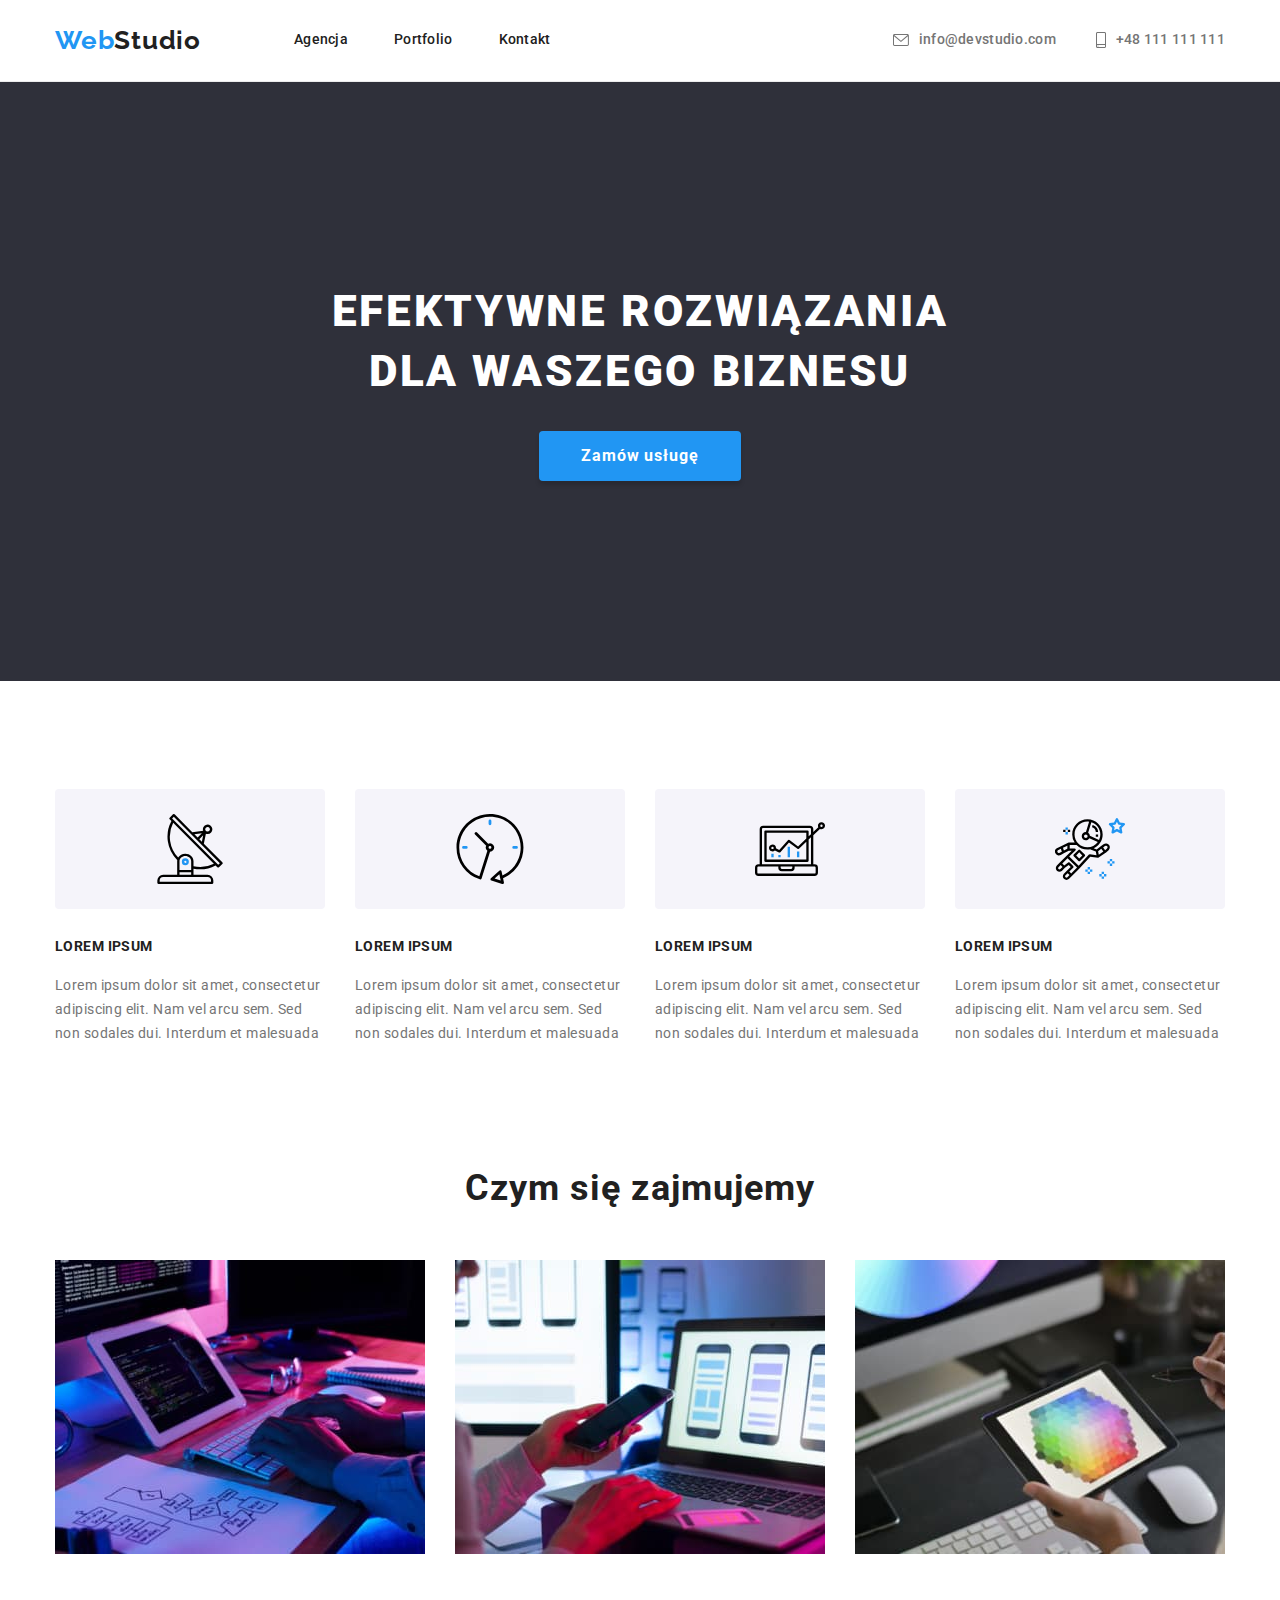
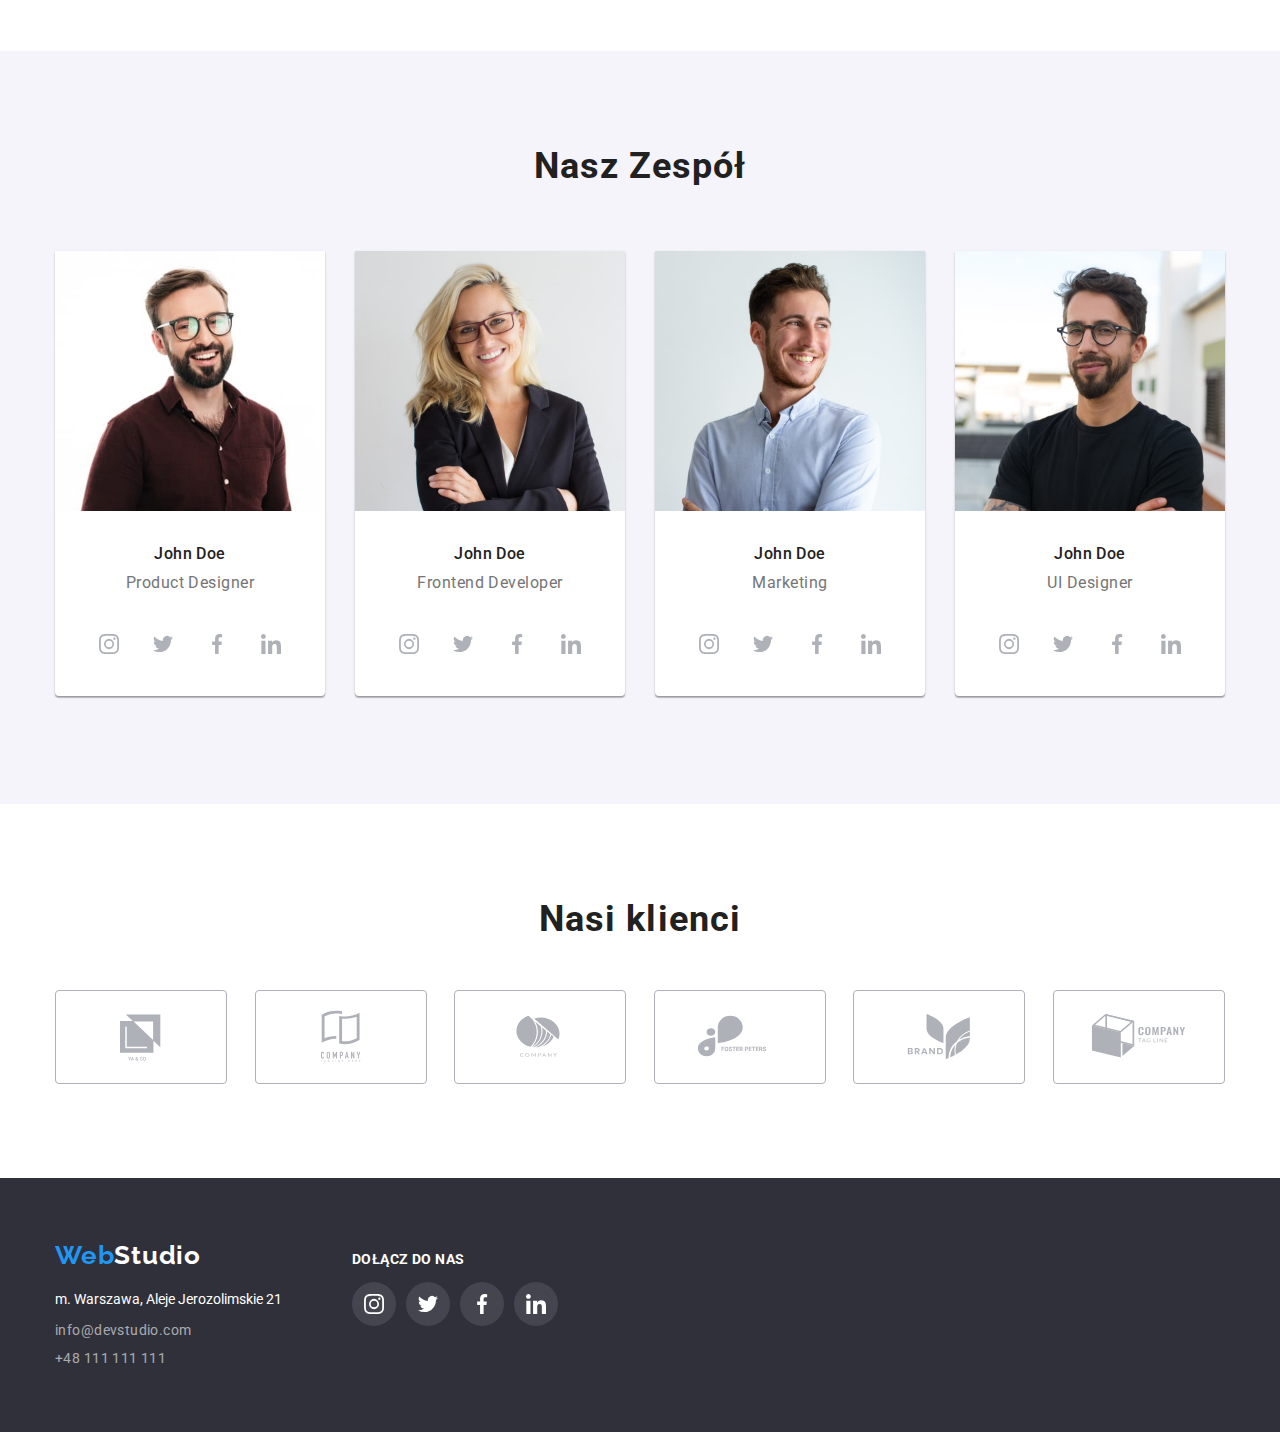
==== index.html @ c6a17f11 "add files" ====
<!DOCTYPE html>
<html lang="pl">

<head>
    <meta charset="UTF-8" />
    <meta http-equiv="X-UA-Compatible" content="IE=edge" />
    <meta name="viewport" content="width=device-width, initial-scale=1.0" />
    <link rel="stylesheet"
        href="https://cdnjs.cloudflare.com/ajax/libs/modern-normalize/1.0.0/modern-normalize.min.css">
    <link rel="stylesheet" href="css/style.css">
    <link rel="preconnect" href="https://fonts.googleapis.com">
    <link rel="preconnect" href="https://fonts.gstatic.com" crossorigin>
    <link
        href="https://fonts.googleapis.com/css2?family=Raleway:wght@700&family=Roboto:wght@400;500;700;900&display=swap"
        rel="stylesheet">
    <title>Studio</title>
</head>

<body>
    <header class="header">
        <div class="container header-container">
            <nav class="nav">
                <a href="index.html" class="logo-txt"><span class="logo-txt-blue">Web</span>Studio</a>
                <ul class="nav-ul">
                    <li class="nav-item"><a href="" class="link-header">Agencja</a></li>
                    <li class="nav-item"><a href="portfolio.html" class="link-header">Portfolio</a></li>
                    <li class="nav-item"><a href="" class="link-header">Kontakt</a></li>
                </ul>
            </nav>
            <ul class="contact">
                <li class="contact-item ">
                    <a href="mailto:info@devstudio.com" class="mail-a link-header contact-link">
                        <svg class="nav-icon" width='16' height="12">
                            <use href="images/icons.svg#icon-envelope"></use>
                        </svg>
                        info@devstudio.com
                    </a>
                </li>
                <li class="tel contact-item">
                    <a href="tel:+48111111111" class="tel-a link-header contact-link">
                        <svg class="nav-icon" width='10' height="16">
                            <use href="images/icons.svg#icon-smartphone"></use>
                        </svg>
                        +48 111 111 111
                    </a>
                </li>
            </ul>
        </div>
    </header>
    <main>
        <div class="banner">
            <div class="container banner-items">
                <h1 class="h-first">Efektywne rozwiązania dla waszego biznesu</h1>
                <button type="button" class="main-button">Zamów usługę</button>
            </div>
        </div>
        <div class="container">
            <section class="descriptions section">
                <ul class="description-items">
                    <li class="description-item">
                        <div class="description-icon">
                            <svg width='70' height="70">
                                <use href="images/icons.svg#icon-antenna-1"></use>
                            </svg>
                        </div>
                        <h4 class="h-fourth">Lorem ipsum</h4>
                        <p>
                            Lorem ipsum dolor sit amet, consectetur adipiscing elit. Nam vel
                            arcu sem. Sed non sodales dui. Interdum et malesuada
                        </p>
                    </li>
                    <li class="description-item">
                        <div class="description-icon">
                            <svg width='70' height="70">
                                <use href="images/icons.svg#icon-clock-1"></use>
                            </svg>
                        </div>
                        <h4 class="h-fourth">Lorem ipsum</h4>
                        <p>
                            Lorem ipsum dolor sit amet, consectetur adipiscing elit. Nam vel
                            arcu sem. Sed non sodales dui. Interdum et malesuada
                        </p>
                    </li>
                    <li class="description-item">
                        <div class="description-icon">
                            <svg width='70' height="70">
                                <use href="images/icons.svg#icon-diagram-1"></use>
                            </svg>
                        </div>
                        <h4 class="h-fourth">Lorem ipsum</h4>
                        <p>
                            Lorem ipsum dolor sit amet, consectetur adipiscing elit. Nam vel
                            arcu sem. Sed non sodales dui. Interdum et malesuada
                        </p>
                    </li>
                    <li class="description-item">
                        <div class="description-icon">
                            <svg width='70' height="70">
                                <use href="images/icons.svg#icon-astronaut-1"></use>
                            </svg>
                        </div>
                        <h4 class="h-fourth">Lorem ipsum</h4>
                        <p>
                            Lorem ipsum dolor sit amet, consectetur adipiscing elit. Nam vel
                            arcu sem. Sed non sodales dui. Interdum et malesuada
                        </p>
                    </li>
                </ul>
            </section>
            <section class=" specialities section">
                <h2 class="h-second">Czym się zajmujemy</h2>
                <ul class="specialities-list">
                    <li class="specialities-item">
                        <img src="images/imgtech1.jpg" alt="first specialty" height="294" width="370" />
                    </li>
                    <li class="specialities-item">
                        <img src="images/imgtech2.jpg" alt="second specialty" height="294" width="370" />
                    </li>
                    <li class="specialities-item">
                        <img src="images/imgtech3.jpg" alt="third specialty" height="294" width="370" />
                    </li>
                </ul>
            </section>
        </div>

        <section class="team section">
            <div class="container">
                <h2 class="h-second team-tittle">Nasz Zespół</h2>
                <div class=" team-members">
                    <ul class="team-members-list">
                        <li class="member">
                            <img src="images/team1.jpg" alt="team member 1" height="260" width="270" />
                            <h5 class="h-fifth">John Doe</h5>
                            <p>Product Designer</p>
                            <div class="member-socials">
                                <ul class="member-socials-list">
                                    <li class="member-social-item">
                                        <a href="" class="a-member-social-item">
                                            <svg class="member-icon" width="44" height="44">
                                                <use href="images/icons.svg#icon-instagram"></use>
                                            </svg>
                                        </a>
                                    </li>
                                    <li class="member-social-item">
                                        <a href="" class="a-member-social-item">
                                            <svg class="member-icon" width="44" height="44" viewBox="0 0 1 1">
                                                <use href="images/icons.svg#icon-tweeter"></use>
                                            </svg>
                                        </a>
                                    </li>
                                    <li class="member-social-item">
                                        <a href="" class="a-member-social-item">
                                            <svg class="member-icon" width="44" height="44" viewBox="0 0 1 1">
                                                <use href="images/icons.svg#icon-f"></use>
                                            </svg></a>
                                    </li>
                                    <li class="member-social-item"><a href="" class="a-member-social-item">
                                            <svg class="member-icon" width="44" height="44" viewBox="0 0 1 1">
                                                <use href="images/icons.svg#icon-in"></use>
                                            </svg></a>
                                    </li>
                                </ul>
                            </div>
                        </li>
                        <li class="member">
                            <img src="images/team2.jpg" alt="team member 2" height="260" width="270" />
                            <h5 class="h-fifth">John Doe</h5>
                            <p>Frontend Developer</p>
                            <div class="member-socials">
                                <ul class="member-socials-list">
                                    <li class="member-social-item">
                                        <a href="" class="a-member-social-item">
                                            <svg class="member-icon" width="44" height="44">
                                                <use href="images/icons.svg#icon-instagram"></use>
                                            </svg>
                                        </a>
                                    </li>
                                    <li class="member-social-item">
                                        <a href="" class="a-member-social-item">
                                            <svg class="member-icon" width="44" height="44" viewBox="0 0 1 1">
                                                <use href="images/icons.svg#icon-tweeter"></use>
                                            </svg>
                                        </a>
                                    </li>
                                    <li class="member-social-item">
                                        <a href="" class="a-member-social-item">
                                            <svg class="member-icon" width="44" height="44" viewBox="0 0 1 1">
                                                <use href="images/icons.svg#icon-f"></use>
                                            </svg></a>
                                    </li>
                                    <li class="member-social-item"><a href="" class="a-member-social-item">
                                            <svg class="member-icon" width="44" height="44" viewBox="0 0 1 1">
                                                <use href="images/icons.svg#icon-in"></use>
                                            </svg></a>
                                    </li>
                                </ul>
                            </div>
                        </li>
                        <li class="member">
                            <img src="images/team3.jpg" alt="team member 3" height="260" width="270" />
                            <h5 class="h-fifth">John Doe</h5>
                            <p>Marketing</p>
                            <div class="member-socials">
                                <ul class="member-socials-list">
                                    <li class="member-social-item">
                                        <a href="" class="a-member-social-item">
                                            <svg class="member-icon" width="44" height="44">
                                                <use href="images/icons.svg#icon-instagram"></use>
                                            </svg>
                                        </a>
                                    </li>
                                    <li class="member-social-item">
                                        <a href="" class="a-member-social-item">
                                            <svg class="member-icon" width="44" height="44" viewBox="0 0 1 1">
                                                <use href="images/icons.svg#icon-tweeter"></use>
                                            </svg>
                                        </a>
                                    </li>
                                    <li class="member-social-item">
                                        <a href="" class="a-member-social-item">
                                            <svg class="member-icon" width="44" height="44" viewBox="0 0 1 1">
                                                <use href="images/icons.svg#icon-f"></use>
                                            </svg></a>
                                    </li>
                                    <li class="member-social-item"><a href="" class="a-member-social-item">
                                            <svg class="member-icon" width="44" height="44" viewBox="0 0 1 1">
                                                <use href="images/icons.svg#icon-in"></use>
                                            </svg></a>
                                    </li>
                                </ul>
                            </div>
                        </li>
                        <li class="member">
                            <img src="images/team4.jpg" alt="team member 4" height="260" width="270" />
                            <h5 class="h-fifth">John Doe</h5>
                            <p>UI Designer</p>
                            <div class="member-socials">
                                <ul class="member-socials-list">
                                    <li class="member-social-item">
                                        <a href="" class="a-member-social-item">
                                            <svg class="member-icon" width="44" height="44">
                                                <use href="images/icons.svg#icon-instagram"></use>
                                            </svg>
                                        </a>
                                    </li>
                                    <li class="member-social-item">
                                        <a href="" class="a-member-social-item">
                                            <svg class="member-icon" width="44" height="44" viewBox="0 0 1 1">
                                                <use href="images/icons.svg#icon-tweeter"></use>
                                            </svg>
                                        </a>
                                    </li>
                                    <li class="member-social-item">
                                        <a href="" class="a-member-social-item">
                                            <svg class="member-icon" width="44" height="44" viewBox="0 0 1 1">
                                                <use href="images/icons.svg#icon-f"></use>
                                            </svg></a>
                                    </li>
                                    <li class="member-social-item"><a href="" class="a-member-social-item">
                                            <svg class="member-icon" width="44" height="44" viewBox="0 0 1 1">
                                                <use href="images/icons.svg#icon-in"></use>
                                            </svg></a>
                                    </li>
                                </ul>
                            </div>
                        </li>
                    </ul>
                </div>
            </div>
        </section>
        <section class="clients section">
            <h2 class="h-second">Nasi klienci</h2>
            <ul class="container clients-items">

                <li class="client-item">
                    <a href="" class="client-icon">
                        <svg width='106' height="60">
                            <use href="images/icons.svg#icon-YaAndCo"></use>
                        </svg>
                    </a>
                </li>

                <li class="client-item">
                    <a href="" class="client-icon">
                        <svg width='106' height="60">
                            <use href="images/icons.svg#icon-CompanyTaglineHere"></use>
                        </svg>
                    </a>
                </li>

                <li class="client-item">
                    <a href="" class="client-icon">
                        <svg width='106' height="60">
                            <use href="images/icons.svg#icon-Company"></use>
                        </svg>
                    </a>
                </li>

                <li class="client-item">
                    <a href="" class="client-icon">
                        <svg width='106' height="60">
                            <use href="images/icons.svg#icon-FosterPeters"></use>
                        </svg>
                    </a>
                </li>

                <li class="client-item">
                    <a href="" class="client-icon">
                        <svg width='106' height="60">
                            <use href="images/icons.svg#icon-Brand"></use>
                        </svg>
                    </a>
                </li>

                <li class="client-item">
                    <a href="" class="client-icon">
                        <svg width='106' height="60">
                            <use href="images/icons.svg#icon-CompanyTagLine"></use>
                        </svg>
                    </a>
                </li>

            </ul>
        </section>

    </main>
    <footer class="footer">
        <div class="footer-items container">
            <div class="address-footer">
                <a href="index.html" class="logo-txt logo-txt-footer"><span class="logo-txt-blue">Web</span>Studio</a>
                <address class="address ">
                    <p>m. Warszawa, Aleje Jerozolimskie 21</p>
                    <a href="mailto:info@devstudio.com" class="link-footer">info@devstudio.com</a><br>
                    <a href="tel:+48111111111" class="link-footer">+48 111 111 111</a>
                </address>
            </div>
            <div class="socials ">
                <p>Dołącz do nas</p>
                <ul class="socials-list">

                    <li class="social-item"><a href="" class="a-social-item">
                            <svg class="icon" width="44" height="44" viewBox="0 0 1 1">
                                <use href="images/icons.svg#icon-instagram"></use>
                            </svg></a>
                    </li>

                    <li class="social-item"><a href="" class="a-social-item">
                            <svg class="icon" width="44" height="44" viewBox="0 0 1 1">
                                <use href="images/icons.svg#icon-tweeter"></use>
                            </svg></a>
                    </li>

                    <li class="social-item"><a href="" class="a-social-item">
                            <svg class="icon" width="44" height="44" viewBox="0 0 1 1">
                                <use href="images/icons.svg#icon-f"></use>
                            </svg></a>
                    </li>

                    <li class="social-item">
                        <a href="" class="a-social-item">
                            <svg class="icon" width="44" height="44" viewBox="0 0 1 1">
                                <use href="images/icons.svg#icon-in"></use>
                            </svg></a>
                    </li>

                </ul>
            </div>
        </div>

    </footer>
</body>

</html>
---- css/style.css ----
:root {
  --main-color: rgb(33, 150, 243);
  --second-color: #212121;
  --third-color: #757575;
}

body {
  font-family: "Roboto", "Raleway", Arial, sans-serif;
  font-size: 14px;
  color: rgb(33, 33, 33);
  margin: 0;
  padding: 0;
}

.container {
  width: 1200px;
  margin: 0 auto;
  padding: 0 15px;
}

.section {
  padding: 94px 0;
}

.logo-txt-blue {
  text-decoration: none;
  color: var(--main-color);
}

.link-header {
  text-decoration: none;
  color: rgb(33, 33, 33);
  display: flex;
  align-items: center;
}
.contact-link {
  color: #757575;
}

.link-header:hover,
.link-header:focus,
.link-footer:hover,
.link-footer:focus {
  color: var(--main-color);
}

.header-container {
  display: flex;
  justify-content: space-between;
  align-items: center;
  margin: 0 auto;
}

.header {
  border-bottom: 1px solid #ececec;
  padding: 25px 0;
}

.header,
.nav {
  display: flex;
  align-items: center;
  justify-content: space-between;
}

.nav-ul {
  /* width: 261px; */
  justify-content: space-around;
  list-style: none;
  padding-left: 93px;
}

.nav-icon {
  margin-right: 10px;
}

.contact,
.nav-ul {
  display: flex;
  margin: 0;
  list-style: none;
}

.contact-item {
  display: flex;
  align-items: center;
}

.contact > .contact-item:not(:last-child) {
  margin-right: 0;
}

.nav-ul > .nav-item:not(:last-child) {
  margin-right: 0px;
}

.nav-item{
  padding-right: 46px;
}

.nav-ul .nav-link {
  display: block;
  padding: 10px;
  text-decoration: none;
}

.mail-a {
  padding-right: 30px;
  padding-left: 10px;
  fill: #757575;
}
.mail-a:hover,
.mail-a:focus,
.tel-a:hover,
.tel-a:focus {
  fill: var(--main-color);
}

.tel-a {
  padding-right: 0;
  padding-left: 10px;
  fill: #757575;
}

/* END HEADER -------------------------------------------------- */

.buttons-list {
  display: flex;
  justify-content: center;
  list-style: none;
  padding: 0;
}

.button-item {
  margin: 94px 8px 0;
}

.button {
  padding: 6px 22px;
  background: #f5f4fa;
  border: none;
  border-radius: 4px;
  line-height: 1.625;
  font-size: 16px;
  font-weight: 500;
}

.main-button {
  background-color: var(--main-color);
  padding: 10px 41.5px;
  box-shadow: 0px 4px 4px rgba(0, 0, 0, 0.15);
  border-radius: 4px;
  cursor: pointer;
  border: none;
  font-weight: 700;
  font-size: 16px;
  line-height: 1.875;
  letter-spacing: 0.06em;
  color: #ffffff;
}

.button:hover,
.button:focus {
  cursor: pointer;
  background-color: var(--main-color);
  color: white;
  box-shadow: 0px 3px 1px rgba(0, 0, 0, 0.1), 0px 1px 2px rgba(0, 0, 0, 0.08),
    0px 2px 2px rgba(0, 0, 0, 0.12);
}

.banner {
  display: flex;
  align-items: center;
  background-color: #2f303a;
  background-image: linear-gradient(
      rgba(47, 48, 58, 0.4),
      rgba(47, 48, 58, 0.4)
    ),
    url("/goit-markup-hw-04/images/BannerBG.jpg");
  background-repeat: no-repeat;
  background-size: cover;
  max-width: 1600px;
  margin: 0 auto;
}

.banner-items {
  display: flex;
  flex-direction: column;
  align-items: center;
  padding: 200px 0;
}

.logo-txt {
  font-weight: 700;
  font-size: 26px;
  line-height: 1.19;
  letter-spacing: 0.03em;
  color: var(--first-color);
  font-family: Raleway;
  list-style: none;
  text-decoration: none;
}

.link-header {
  font-weight: 500;
  line-height: 1.14;
  letter-spacing: 0.02em;
}

.portfolio-projects {
  width: 100%;
  display: flex;
  justify-content: center;
  margin-bottom: 64px;
}

.portfolio-projects-ul {
  padding: 0;
  display: flex;
  justify-content: space-between;
  flex-wrap: wrap;
  row-gap: 30px;
  margin-top: 34px;
  list-style: none;
}

.project {
  display: block;
  border-bottom: 1px solid rgba(238, 238, 238, 1);
  border-left: 1px solid rgba(238, 238, 238, 1);
  border-right: 1px solid rgba(238, 238, 238, 1);
}

.project:hover,
.project:focus {
  box-shadow: 0px 4px 4px 0px rgba(0, 0, 0, 0.25);
  cursor: pointer;
}

.project-img {
  display: block;
}
.project-txt {
  display: block;
  padding: 20px;
}

.project-txt p {
  font-size: 16px;
  line-height: 1.875;
  letter-spacing: 0.03em;
  color: var(--third-color);
}

.h-fifth {
  font-weight: 700;
  font-size: 18px;
  line-height: 2;
  letter-spacing: 0.06em;
  color: var(--second-color);
}

.member > .h-fifth {
  font-weight: 500;
  font-size: 16px;
  line-height: 1.19;
  letter-spacing: 0.03em;
  color: var(--second-color);
  margin: 30px 0 10px;
}

.member > p {
  font-size: 16px;
  line-height: 1.19;
  letter-spacing: 0.03em;
  color: var(--third-color);
  margin: 0 0 30px;
}

.member-socials-list {
  list-style: none;
  padding: 0 0 30px;
  display: flex;
  justify-content: center;
}

/* ************************************************************************* */
.member-social-item {
  margin: 0 5px;
  display: flex;
}

.member-social-item:first-child {
  margin-left: 0;
}
.member-social-item:last-child {
  margin-right: 0;
}

.a-member-social-item {
  fill: #afb1b8;
  display: inline-flex;
  background: white;
  text-decoration: none;
  border-radius: 50%;
}

.a-member-social-item:hover,
.a-member-social-item:focus {
  fill: white;
  background: #2196f3;
}

/* ************************************************************************* */
.h-first {
  width: 696px;
  font-weight: 900;
  font-size: 44px;
  line-height: 1.36;
  letter-spacing: 0.06em;
  text-transform: uppercase;
  color: #ffffff;
  text-align: center;
  margin-top: 0;
}

.h-second {
  font-weight: 700;
  font-size: 36px;
  line-height: 1.17;
  text-align: center;
  letter-spacing: 0.03em;
  padding-bottom: 50px;
  color: var(--second-color);
  margin: 0;
}

.h-fourth {
  font-weight: 700;
  line-height: 1.14;
  letter-spacing: 0.03em;
  text-transform: uppercase;
  color: var(--second-color);
  padding-top: 30px;
  margin-top: 0;
}

.descriptions {
  padding-bottom: 0;
}

.description-icon {
  background: #f5f4fa;
  border-radius: 4px;
  display: flex;
  justify-content: center;
  align-items: center;
  padding: 25px 0;
}

.descriptions > ul > li > p {
  line-height: 1.71;
  letter-spacing: 0.03em;
  color: var(--third-color);
}

.descriptions ul {
  display: flex;
  justify-content: center;
}

.description-item {
  padding: 0 15px;
}

.description-items {
  padding-left: 0;
  list-style: none;
}

.specialities-list {
  display: flex;
  justify-content: space-between;
  padding-left: 0;
  margin: 0;
  list-style: none;
}

.description-item:last-child,
.specialities-item:last-child,
.member:last-child,
.client:last-child {
  padding-right: 0;
  margin-right: 0;
}
.description-item:first-child,
.specialities-item:first-child,
.member:first-child,
.client:first-child {
  padding-left: 0;
  margin-left: 0;
}

.team {
  background-color: #f5f4fa;
}

.team-members-list {
  display: flex;
  padding-left: 0;
  justify-content: space-between;
  list-style: none;
}

.member {
  background-color: white;
  margin: 0 15px;
  box-shadow: 0px 1px 3px rgba(0, 0, 0, 0.12), 0px 1px 1px rgba(0, 0, 0, 0.14),
    0px 2px 1px rgba(0, 0, 0, 0.2);
  border-radius: 0px 0px 4px 4px;
  text-align: center;
}

/* CLIENTS SECTION */

.clients-items {
  list-style: none;
  display: flex;
  justify-content: space-between;
}

.client-icon {
  border: 1px solid rgba(175, 177, 184, 1);
  border-radius: 4px;
  display: flex;
  justify-content: center;
  align-items: center;
  fill: #afb1b8;
  padding: 16px 32px;
}

.client-icon:hover,
.client-icon:focus {
  border-color: #2196f3;
  fill: #2196f3;
  cursor: pointer;
}

/* FOOTER **************************************************************************************************** */

.address {
  font-style: normal;
}

.footer {
  background-color: #2f303a;
  padding: 60px 0;
  color: white;
}

.footer-items {
  display: flex;
  align-items: baseline;
}

.address-footer {
  padding-right: 70px;
}

.logo-txt-footer {
  margin-bottom: 20px;
  color: white;
  padding: 0;
}

.address p {
  padding: 20px 0 9px;
  margin: 0;
  /* display: inline-block; */
}

.link-footer {
  text-decoration: none;
  color: rgba(255, 255, 255, 0.6);
  line-height: 2;
  letter-spacing: 0.03em;
}

.socials p {
  font-weight: 700;
  font-size: 14px;
  line-height: 1.14;
  letter-spacing: 0.03em;
  text-transform: uppercase;
}

.socials-list {
  list-style: none;
  padding: 0;
  display: flex;
}

.social-item {
  margin: 0 5px;
}

.social-item:first-child {
  margin-left: 0;
}
.social-item:last-child {
  margin-right: 0;
}

.a-social-item {
  display: inline-flex;
  text-decoration: none;
  fill: white;
  background-color: rgba(255, 255, 255, 0.1);
  border-radius: 50%;
}

.a-social-item:hover,
.a-social-item:focus {
  background-color: #2196f3;
}

/* END FOOTER  */

.project-img,
.project-txt h5,
.project-txt p {
  margin: 0;
}
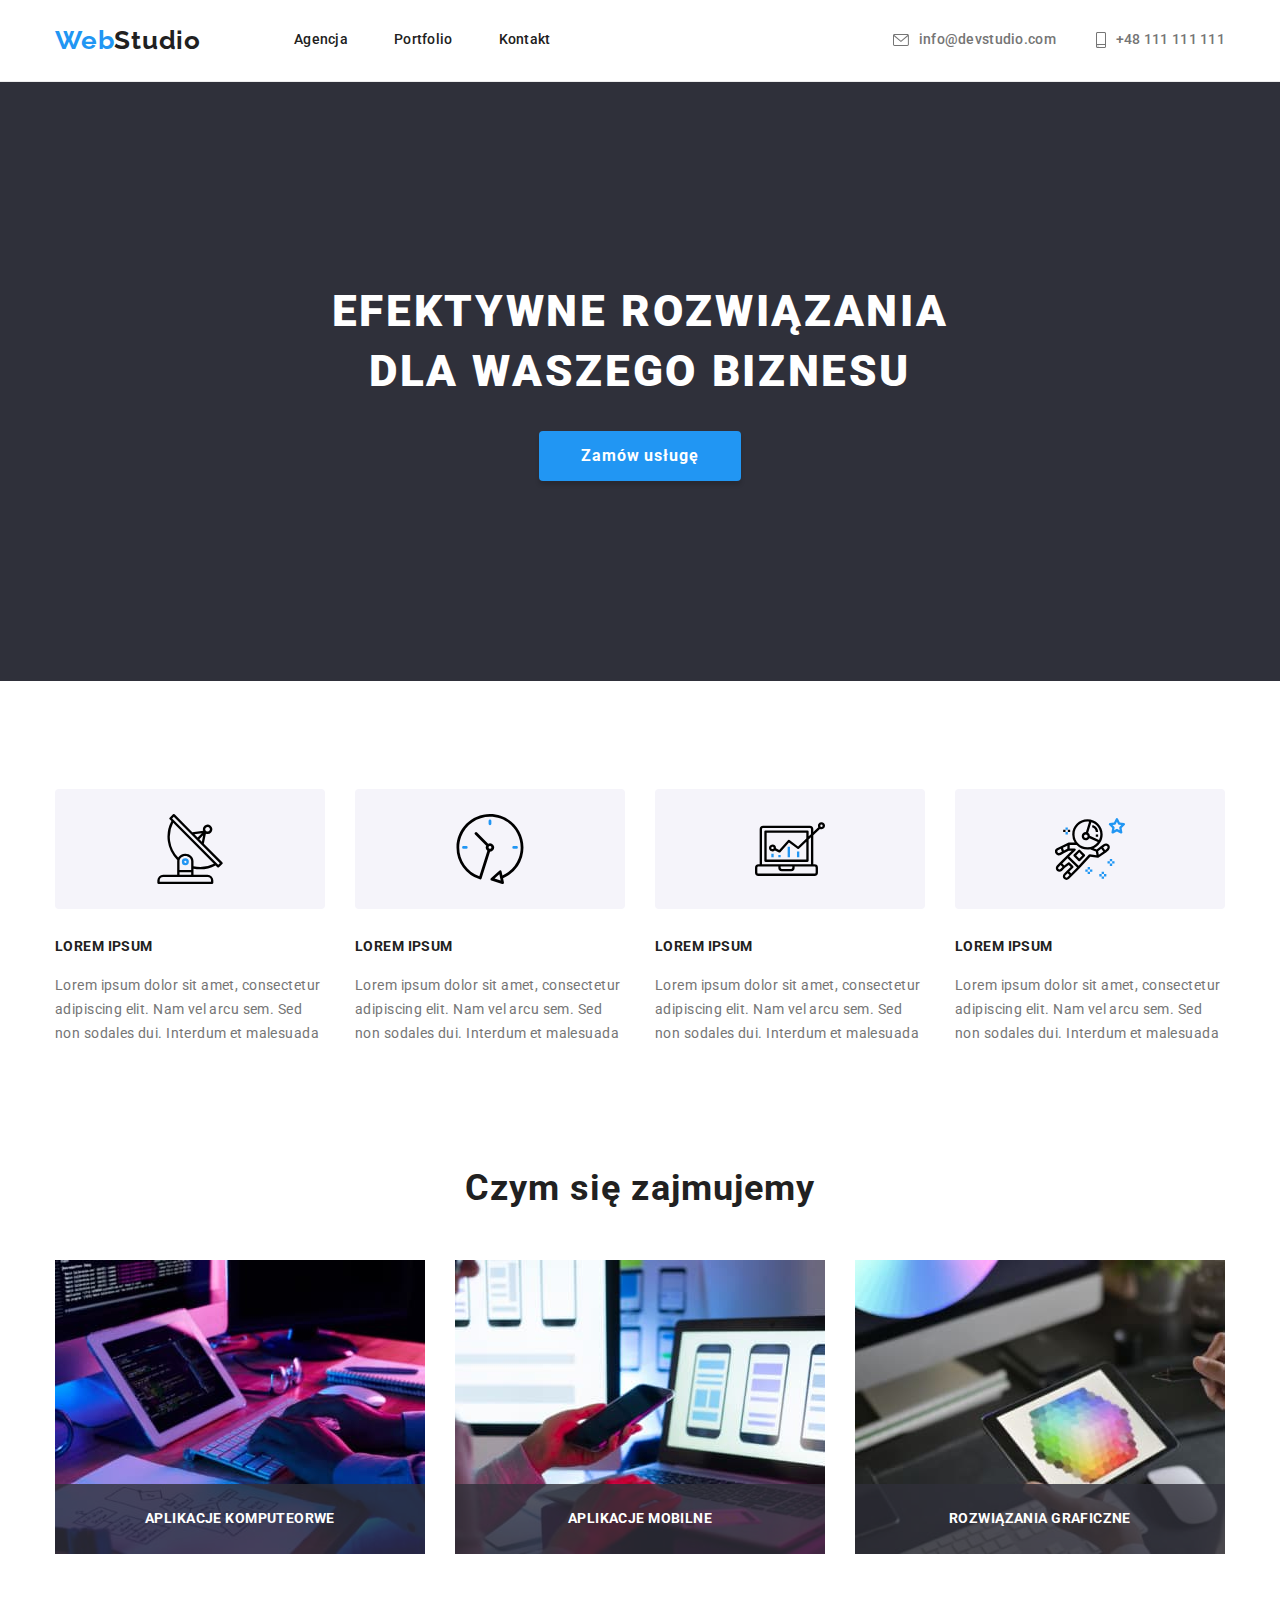
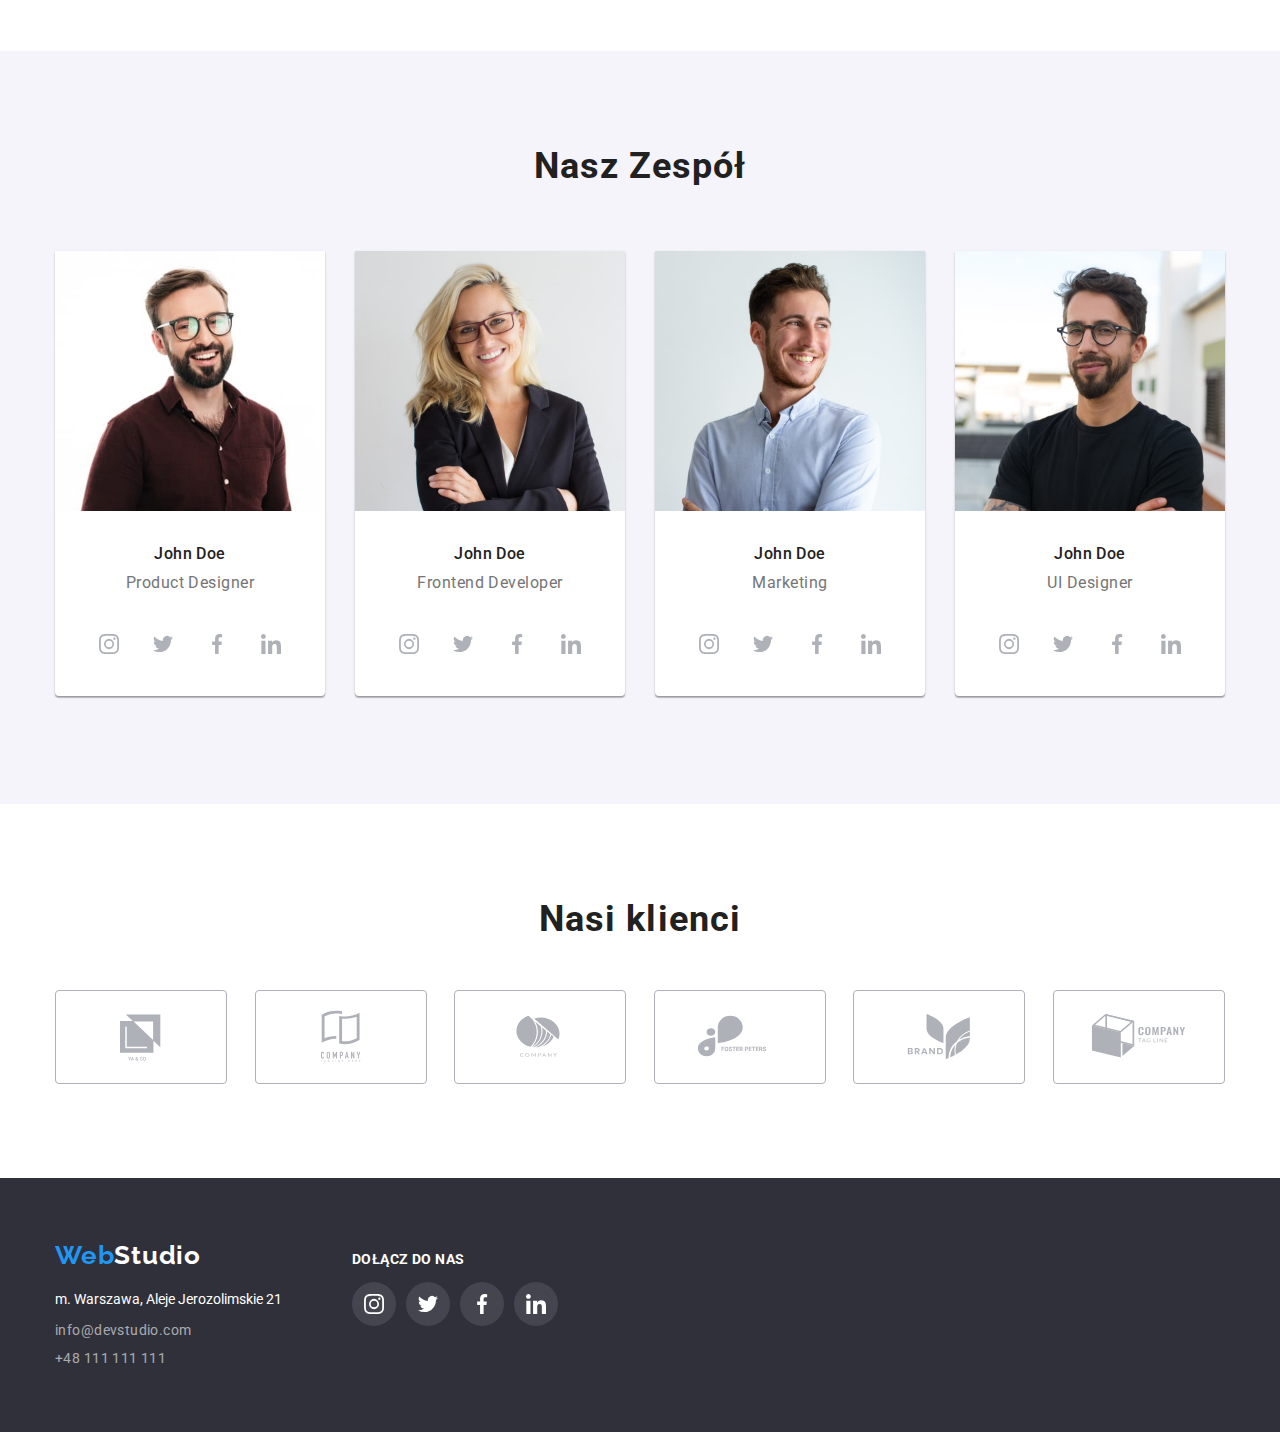
==== commit 20733aa3: "specialities-label" ====
--- a/index.html
+++ b/index.html
@@ -22,7 +22,7 @@
             <nav class="nav">
                 <a href="index.html" class="logo-txt"><span class="logo-txt-blue">Web</span>Studio</a>
                 <ul class="nav-ul">
-                    <li class="nav-item"><a href="" class="link-header">Agencja</a></li>
+                    <li id="active-nav" class="nav-item"><a href="index.html" class="link-header">Agencja</a></li>
                     <li class="nav-item"><a href="portfolio.html" class="link-header">Portfolio</a></li>
                     <li class="nav-item"><a href="" class="link-header">Kontakt</a></li>
                 </ul>
@@ -109,14 +109,17 @@
             </section>
             <section class=" specialities section">
                 <h2 class="h-second">Czym się zajmujemy</h2>
-                <ul class="specialities-list">
+                <ul class="specialities-list ">
                     <li class="specialities-item">
+                        <div class="specialities-label flex-center"> aplikacje komputeorwe</div>
                         <img src="images/imgtech1.jpg" alt="first specialty" height="294" width="370" />
                     </li>
                     <li class="specialities-item">
+                        <div class="specialities-label flex-center"> Aplikacje mobilne</div>
                         <img src="images/imgtech2.jpg" alt="second specialty" height="294" width="370" />
                     </li>
                     <li class="specialities-item">
+                        <div class="specialities-label flex-center">Rozwiązania graficzne</div>
                         <img src="images/imgtech3.jpg" alt="third specialty" height="294" width="370" />
                     </li>
                 </ul>
@@ -368,6 +371,9 @@
         </div>
 
     </footer>
+
+<script src="./js/modal.js"></script>
+
 </body>
 
 </html>--- a/css/style.css
+++ b/css/style.css
@@ -42,6 +42,7 @@
 .link-footer:hover,
 .link-footer:focus {
   color: var(--main-color);
+  transition: 250ms cubic-bezier(0.4, 0, 0.2, 1);
 }
 
 .header-container {
@@ -94,7 +95,7 @@
   margin-right: 0px;
 }
 
-.nav-item{
+.nav-item {
   padding-right: 46px;
 }
 
@@ -114,12 +115,19 @@
 .tel-a:hover,
 .tel-a:focus {
   fill: var(--main-color);
+  transition: 250ms cubic-bezier(0.4, 0, 0.2, 1);
 }
 
 .tel-a {
   padding-right: 0;
   padding-left: 10px;
   fill: #757575;
+}
+
+/* animacje */
+
+#active-nav::after{
+  
 }
 
 /* END HEADER -------------------------------------------------- */
@@ -166,6 +174,7 @@
   color: white;
   box-shadow: 0px 3px 1px rgba(0, 0, 0, 0.1), 0px 1px 2px rgba(0, 0, 0, 0.08),
     0px 2px 2px rgba(0, 0, 0, 0.12);
+  transition: 250ms cubic-bezier(0.4, 0, 0.2, 1);
 }
 
 .banner {
@@ -235,6 +244,7 @@
 .project:focus {
   box-shadow: 0px 4px 4px 0px rgba(0, 0, 0, 0.25);
   cursor: pointer;
+  transition: 250ms cubic-bezier(0.4, 0, 0.2, 1);
 }
 
 .project-img {
@@ -309,6 +319,7 @@
 .a-member-social-item:focus {
   fill: white;
   background: #2196f3;
+  transition: 250ms cubic-bezier(0.4, 0, 0.2, 1);
 }
 
 /* ************************************************************************* */
@@ -384,6 +395,7 @@
   padding-left: 0;
   margin: 0;
   list-style: none;
+  position: relative;
 }
 
 .description-item:last-child,
@@ -400,6 +412,27 @@
   padding-left: 0;
   margin-left: 0;
 }
+
+.specialities-label {
+  position: absolute;
+  color: white;
+  text-transform: uppercase;
+  top: 75.5%;
+  height: 23.5%;
+  font-weight: 700;
+  line-height: 1.14;
+  letter-spacing: 0.03em;
+  background-color: rgba(47, 48, 58, 0.8);
+  width: 370px;
+}
+
+.flex-center {
+  display: flex;
+  justify-content: center;
+  align-items: center;
+}
+
+/* zespół */
 
 .team {
   background-color: #f5f4fa;
@@ -444,6 +477,7 @@
   border-color: #2196f3;
   fill: #2196f3;
   cursor: pointer;
+  transition: 250ms cubic-bezier(0.4, 0, 0.2, 1);
 }
 
 /* FOOTER **************************************************************************************************** */
@@ -522,6 +556,7 @@
 .a-social-item:hover,
 .a-social-item:focus {
   background-color: #2196f3;
+  transition: 250ms cubic-bezier(0.4, 0, 0.2, 1);
 }
 
 /* END FOOTER  */
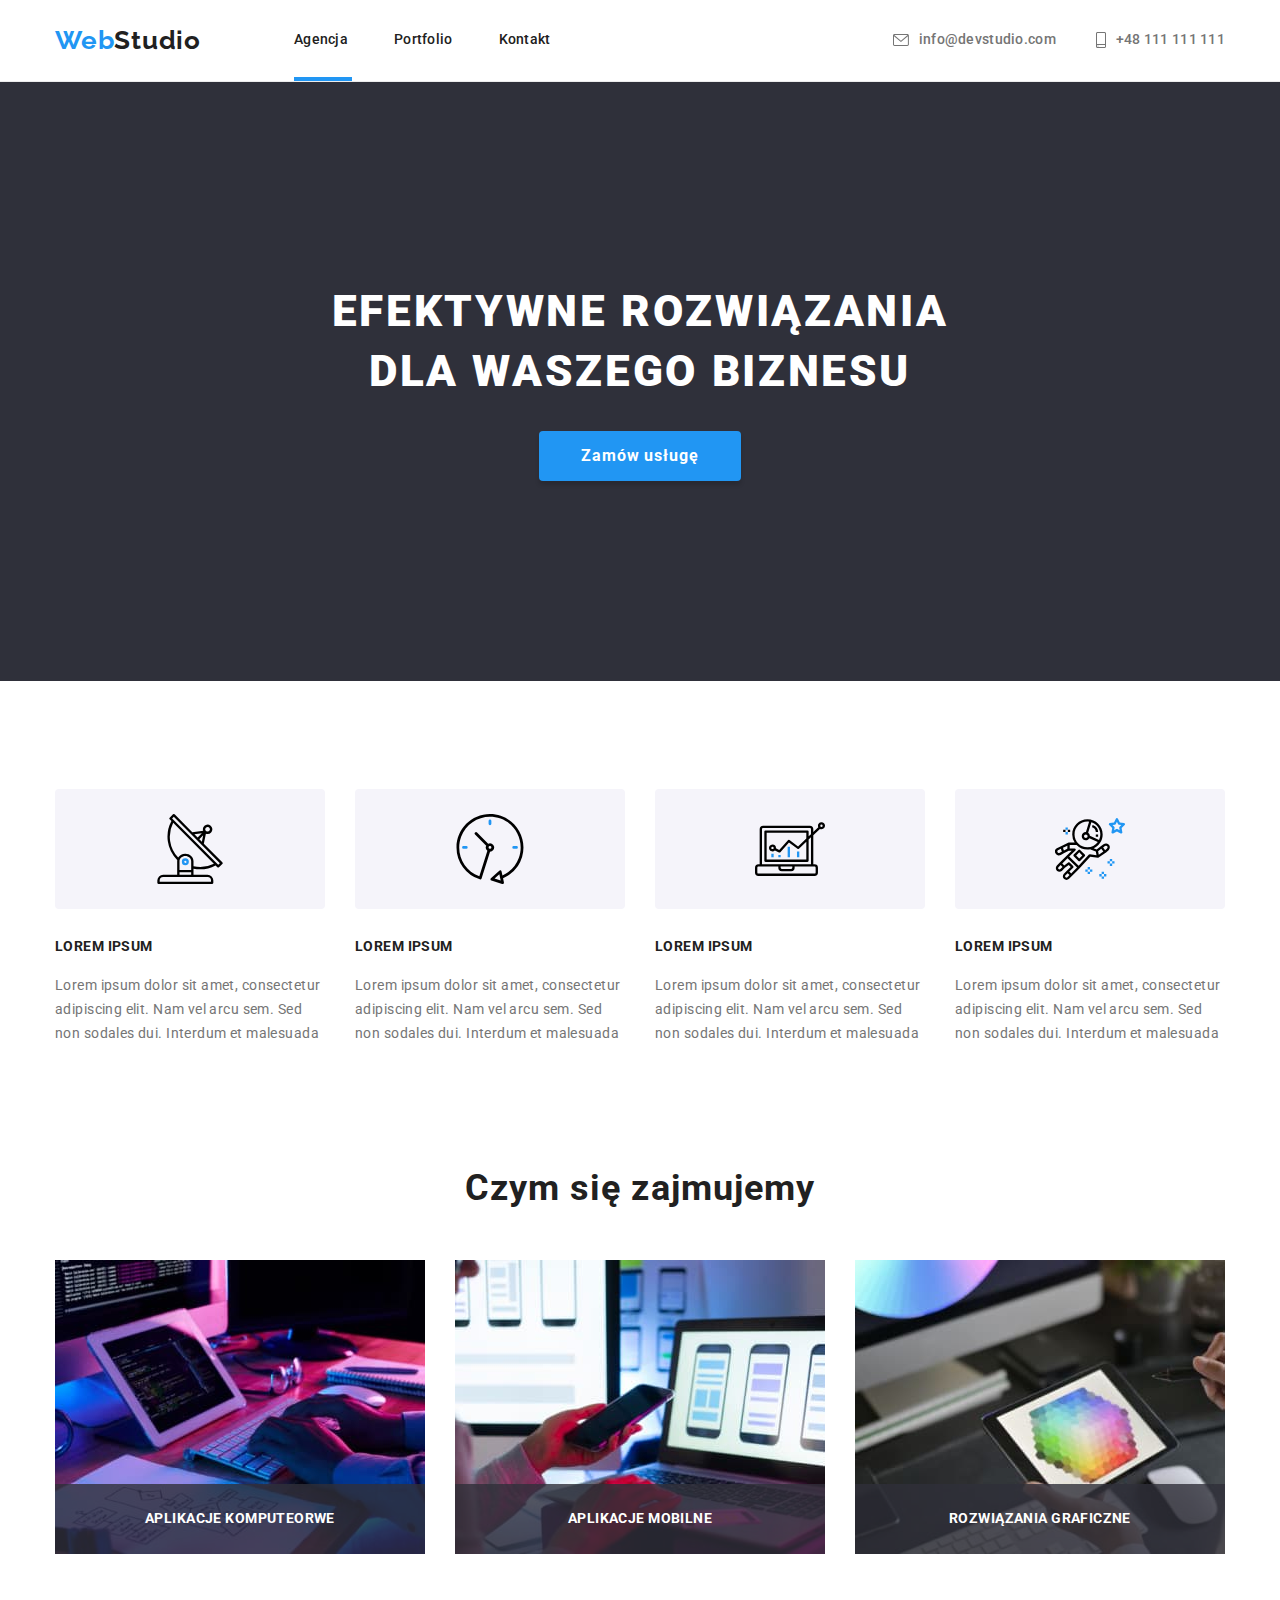
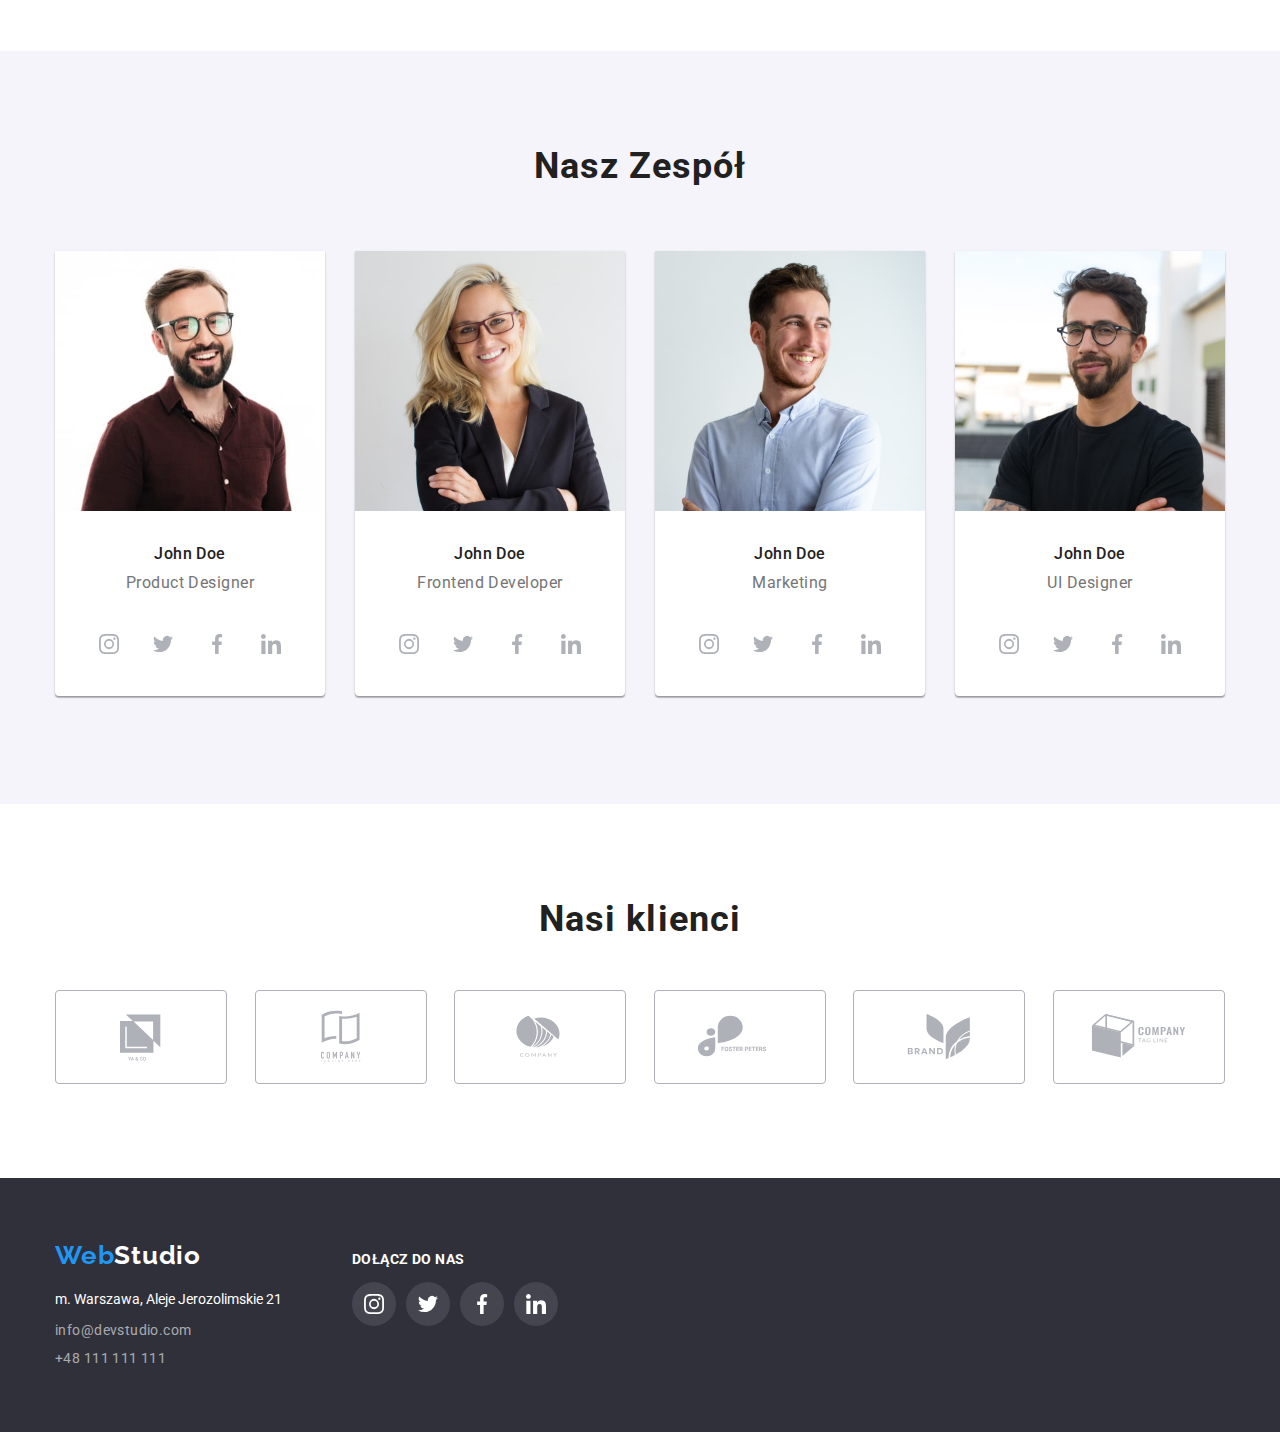
==== commit 6ef58ffa: "modal div" ====
--- a/index.html
+++ b/index.html
@@ -372,6 +372,17 @@
 
     </footer>
 
+<div class="backdrop is-hidden">
+    <div class="modal">
+        <button type="button" class="modal-close-btn">
+            <svg class="" width="11" height="11">
+                <use href="images/icons.svg#icon-X"></use>
+            </svg></a>
+        </button>
+    </div>
+
+</div>
+
 <script src="./js/modal.js"></script>
 
 </body>
--- a/css/style.css
+++ b/css/style.css
@@ -65,10 +65,10 @@
 }
 
 .nav-ul {
-  /* width: 261px; */
   justify-content: space-around;
   list-style: none;
   padding-left: 93px;
+  position: relative;
 }
 
 .nav-icon {
@@ -126,8 +126,14 @@
 
 /* animacje */
 
-#active-nav::after{
-  
+#active-nav::after {
+  position: absolute;
+  display: block;
+  top: 45px;
+  width: 58px;
+  height: 4px;
+  background-color: #2196f3;
+  content: "";
 }
 
 /* END HEADER -------------------------------------------------- */
@@ -238,6 +244,31 @@
   border-bottom: 1px solid rgba(238, 238, 238, 1);
   border-left: 1px solid rgba(238, 238, 238, 1);
   border-right: 1px solid rgba(238, 238, 238, 1);
+  position: relative;
+  overflow: hidden;
+}
+
+.portfolio-project-cover {
+  width: 100%;
+  height: 100%;
+  background: rgba(33, 150, 243, 0.9);
+  position: absolute;
+
+  transform: translate(0, 77%);
+  transition: transform 500ms linear;
+}
+
+.project:hover .portfolio-project-cover {
+  transform: translate(0, 0);
+}
+
+.portfolio-project-cover p {
+  color: #fff;
+  padding: 49px 45px 49px 24px;
+  margin: 0;
+  font-size: 18px;
+  line-height: 1.6;
+  letter-spacing: 0.03em;
 }
 
 .project:hover,
@@ -253,6 +284,8 @@
 .project-txt {
   display: block;
   padding: 20px;
+  background-color: white;
+  position: relative;
 }
 
 .project-txt p {
@@ -566,3 +599,44 @@
 .project-txt p {
   margin: 0;
 }
+
+/* MODAL ~~~~~~~~~~~~~~~~~~~~~~~~~~~~~~~~~~~~~~~~~~~~~~~~~~~~~~~~~~~~~~~~~~~~~~~~~~~~~~~~~~~~~*/
+
+.backdrop {
+  width: 100%;
+  height: 100%;
+  top: 0;
+  background-color: rgba(0, 0, 0, 0.2);
+  position: fixed;
+}
+
+.modal {
+  background-color: #fff;
+  top: 50%;
+  left: 50%;
+  transform: translate(-50%, -50%);
+  width: 528px;
+  min-height: 581px;
+  position: absolute;
+  border-radius: 4px;
+  box-shadow: 0px 1px 3px rgba(0, 0, 0, 0.12), 0px 1px 1px rgba(0, 0, 0, 0.14),
+    0px 2px 1px rgba(0, 0, 0, 0.2);
+}
+
+.modal-close-btn {
+  width: 30px;
+  height: 30px;
+  top: 8px;
+  right: 8px;
+  border-radius: 50%;
+  border: 1px solid rgba(0, 0, 0, 0.1);
+  background-color: #fff;
+  position: absolute;
+  cursor: pointer;
+}
+
+.is-hidden{
+  visibility: hidden;
+  opacity: 0;
+  pointer-events: none;
+}